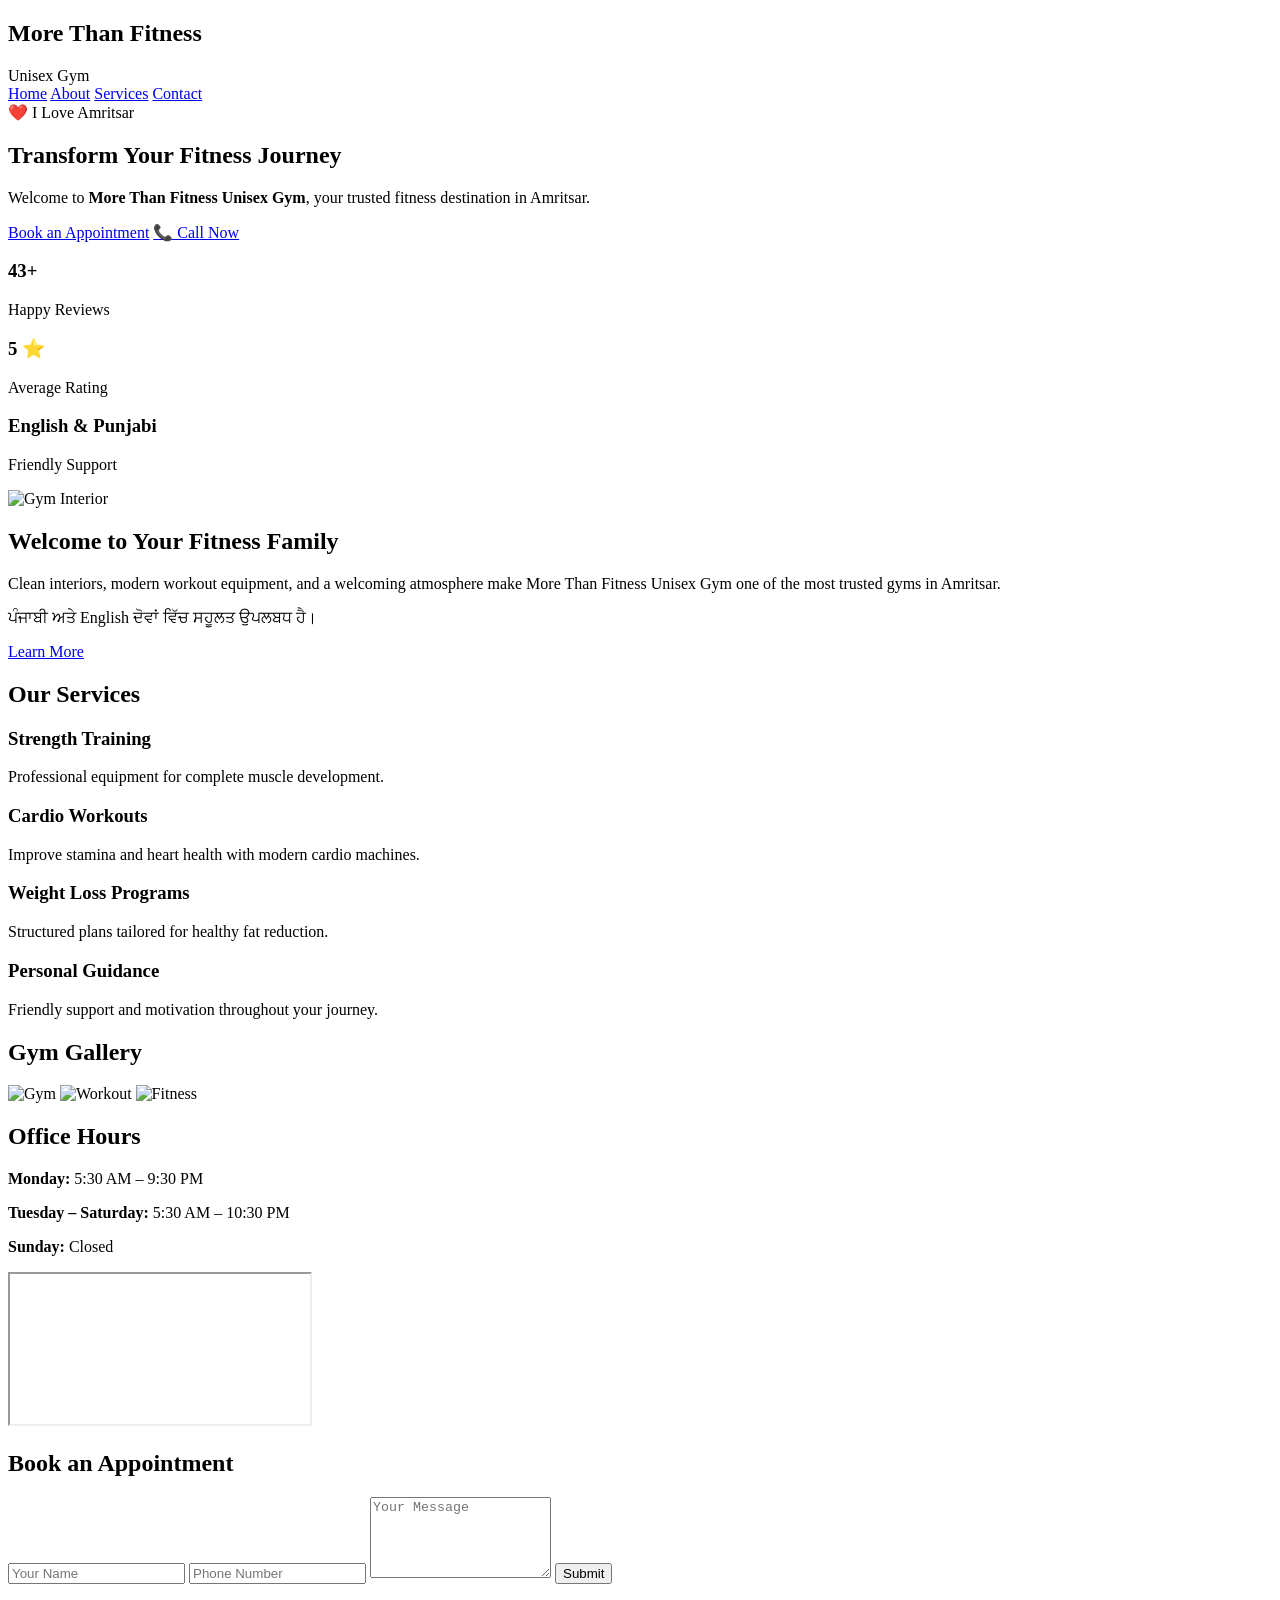
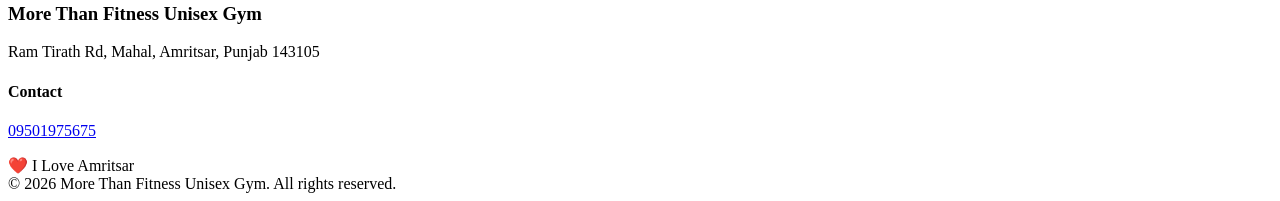
==== index.html @ e34ce39d "Add files via upload" ====
<!DOCTYPE html>
<html lang="en">
<head>
  <meta charset="UTF-8" />
  <meta name="viewport" content="width=device-width, initial-scale=1.0"/>
  <title>More Than Fitness Unisex Gym | Best Gym in Amritsar</title>

  <meta name="description" content="More Than Fitness Unisex Gym in Amritsar offers professional fitness training, modern equipment, and a welcoming environment for everyone.">

  <link rel="preconnect" href="https://fonts.googleapis.com">
  <link href="https://fonts.googleapis.com/css2?family=Inter:wght@300;400;500;600;700&display=swap" rel="stylesheet">

  <link rel="stylesheet" href="css/style.css">
</head>

<body>

<header class="header">
  <div class="container nav-container">
    <div class="logo">
      <h2>More Than Fitness</h2>
      <span>Unisex Gym</span>
    </div>

    <nav class="navbar">
      <a href="index.html">Home</a>
      <a href="about.html">About</a>
      <a href="services.html">Services</a>
      <a href="contact.html">Contact</a>
    </nav>

    <div class="badge">❤️ I Love Amritsar</div>
  </div>
</header>

<section class="hero">
  <div class="overlay"></div>

  <div class="hero-content container">
    <h1>Transform Your Fitness Journey</h1>

    <p>
      Welcome to <strong>More Than Fitness Unisex Gym</strong>,
      your trusted fitness destination in Amritsar.
    </p>

    <div class="hero-buttons">
      <a href="#contact-section" class="btn-primary">Book an Appointment</a>

      <a href="tel:09501975675" class="btn-secondary">
        📞 Call Now
      </a>
    </div>
  </div>
</section>

<section class="stats container">
  <div class="stat-card">
    <h3>43+</h3>
    <p>Happy Reviews</p>
  </div>

  <div class="stat-card">
    <h3>5 ⭐</h3>
    <p>Average Rating</p>
  </div>

  <div class="stat-card">
    <h3>English & Punjabi</h3>
    <p>Friendly Support</p>
  </div>
</section>

<section class="about-preview container">
  <div class="about-image">
    <img src="https://images.unsplash.com/photo-1517836357463-d25dfeac3438?q=80&w=1200&auto=format&fit=crop" alt="Gym Interior">
  </div>

  <div class="about-text">
    <h2>Welcome to Your Fitness Family</h2>

    <p>
      Clean interiors, modern workout equipment, and a welcoming atmosphere
      make More Than Fitness Unisex Gym one of the most trusted gyms in Amritsar.
    </p>

    <p>
      ਪੰਜਾਬੀ ਅਤੇ English ਦੋਵਾਂ ਵਿੱਚ ਸਹੂਲਤ ਉਪਲਬਧ ਹੈ।
    </p>

    <a href="about.html" class="btn-primary">Learn More</a>
  </div>
</section>

<section class="services-home">
  <div class="container">
    <h2 class="section-title">Our Services</h2>

    <div class="services-grid">

      <div class="service-card">
        <h3>Strength Training</h3>
        <p>Professional equipment for complete muscle development.</p>
      </div>

      <div class="service-card">
        <h3>Cardio Workouts</h3>
        <p>Improve stamina and heart health with modern cardio machines.</p>
      </div>

      <div class="service-card">
        <h3>Weight Loss Programs</h3>
        <p>Structured plans tailored for healthy fat reduction.</p>
      </div>

      <div class="service-card">
        <h3>Personal Guidance</h3>
        <p>Friendly support and motivation throughout your journey.</p>
      </div>

    </div>
  </div>
</section>

<section class="gallery container">
  <h2 class="section-title">Gym Gallery</h2>

  <div class="gallery-grid">

    <img src="https://images.unsplash.com/photo-1534438327276-14e5300c3a48?q=80&w=1200&auto=format&fit=crop" alt="Gym">

    <img src="https://images.unsplash.com/photo-1518611012118-696072aa579a?q=80&w=1200&auto=format&fit=crop" alt="Workout">

    <img src="https://images.unsplash.com/photo-1517838277536-f5f99be501cd?q=80&w=1200&auto=format&fit=crop" alt="Fitness">

  </div>
</section>

<section class="timings">
  <div class="container">
    <h2 class="section-title">Office Hours</h2>

    <div class="timing-box">
      <p><strong>Monday:</strong> 5:30 AM – 9:30 PM</p>
      <p><strong>Tuesday – Saturday:</strong> 5:30 AM – 10:30 PM</p>
      <p><strong>Sunday:</strong> Closed</p>
    </div>
  </div>
</section>

<section class="map-section">
  <iframe
    src="https://www.google.com/maps?q=Ram+Tirath+Rd,+Mahal,+Amritsar,+Punjab+143105&output=embed"
    allowfullscreen=""
    loading="lazy">
  </iframe>
</section>

<section id="contact-section" class="contact-section">
  <div class="container">
    <h2 class="section-title">Book an Appointment</h2>

    <form class="contact-form">

      <input type="text" placeholder="Your Name" required>

      <input type="tel" placeholder="Phone Number" required>

      <textarea rows="5" placeholder="Your Message"></textarea>

      <button type="submit" class="btn-primary">Submit</button>

    </form>
  </div>
</section>

<footer class="footer">
  <div class="container footer-grid">

    <div>
      <h3>More Than Fitness Unisex Gym</h3>
      <p>Ram Tirath Rd, Mahal, Amritsar, Punjab 143105</p>
    </div>

    <div>
      <h4>Contact</h4>
      <p>
        <a href="tel:09501975675">09501975675</a>
      </p>
    </div>

    <div class="footer-badge">
      ❤️ I Love Amritsar
    </div>

  </div>

  <div class="copyright">
    © 2026 More Than Fitness Unisex Gym. All rights reserved.
  </div>
</footer>

<script src="js/script.js"></script>

</body>
</html>
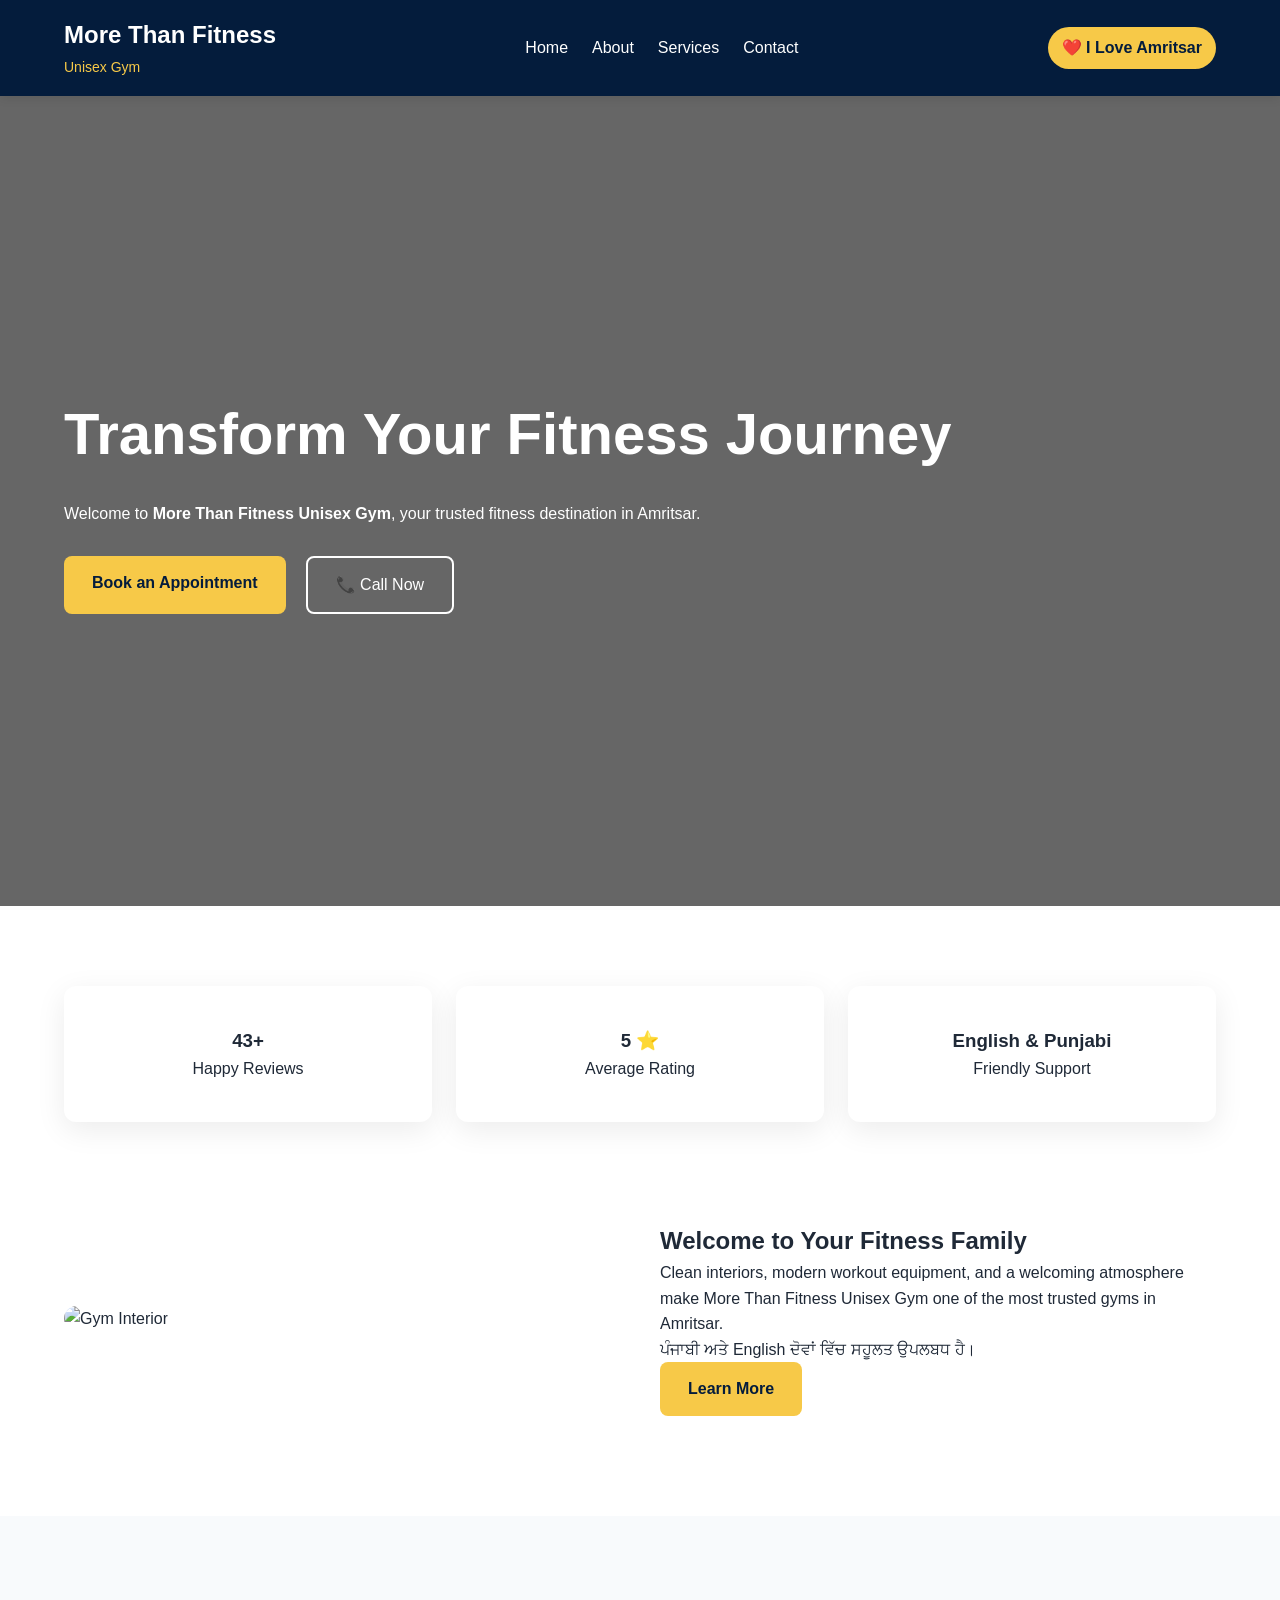
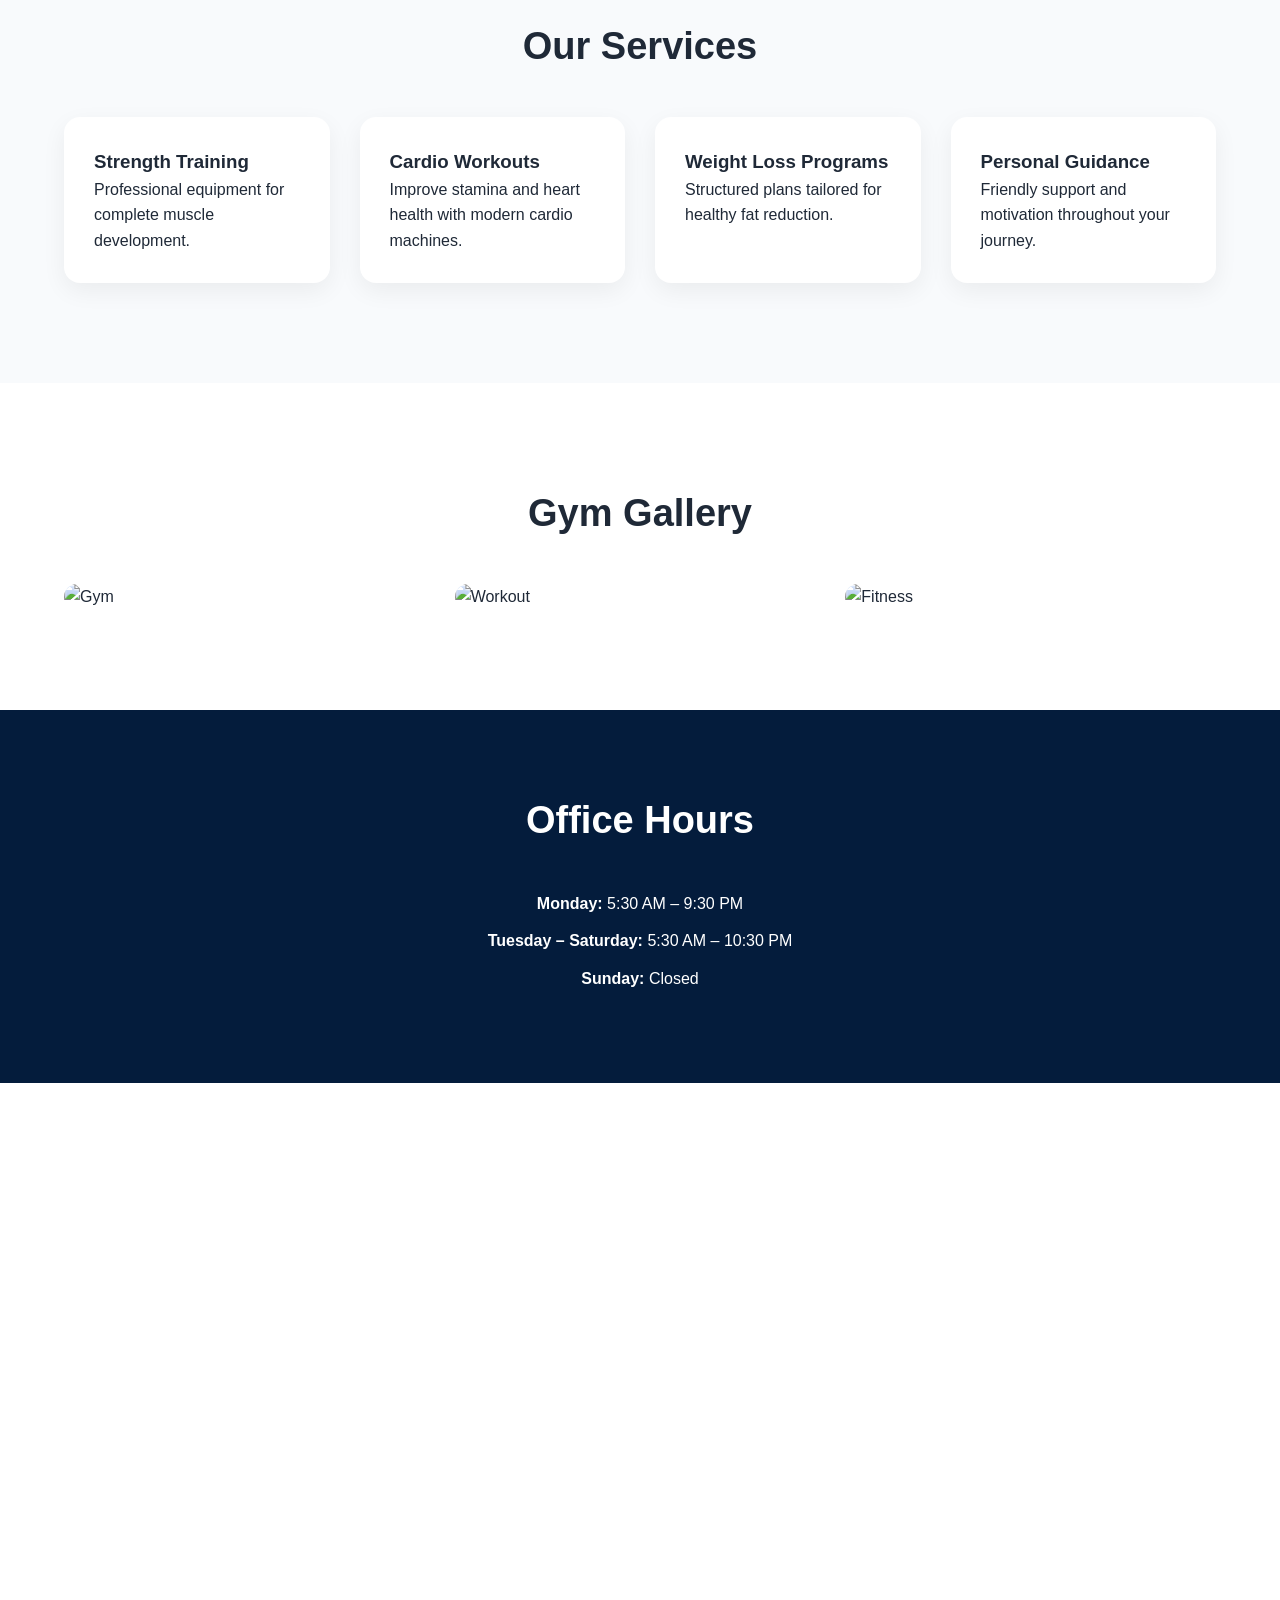
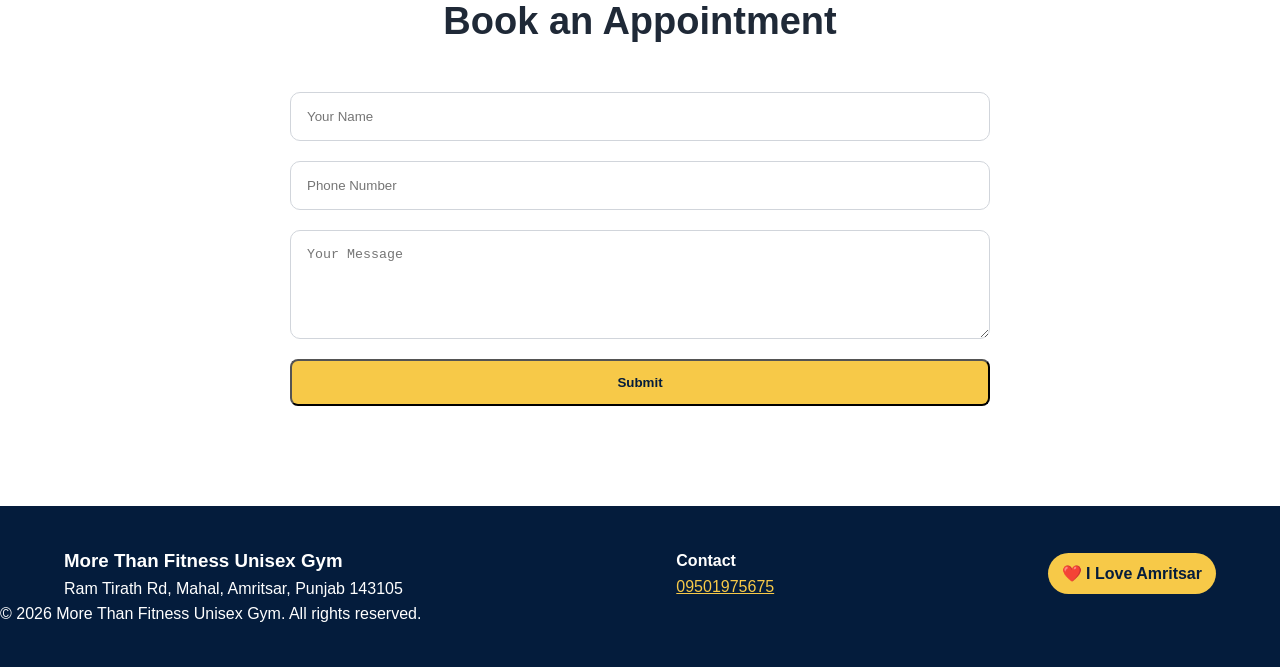
==== commit 9b4dc85d: "Update index.html" ====
--- a/index.html
+++ b/index.html
@@ -10,7 +10,7 @@
   <link rel="preconnect" href="https://fonts.googleapis.com">
   <link href="https://fonts.googleapis.com/css2?family=Inter:wght@300;400;500;600;700&display=swap" rel="stylesheet">
 
-  <link rel="stylesheet" href="css/style.css">
+  <link rel="stylesheet" href="style.css">
 </head>
 
 <body>
@@ -200,7 +200,7 @@
   </div>
 </footer>
 
-<script src="js/script.js"></script>
+<script src="script.js"></script>
 
 </body>
-</html>+</html>
--- a/style.css
+++ b/style.css
@@ -0,0 +1,287 @@
+*{
+  margin:0;
+  padding:0;
+  box-sizing:border-box;
+}
+
+html{
+  scroll-behavior:smooth;
+}
+
+body{
+  font-family:'Inter',sans-serif;
+  color:#1f2937;
+  background:#ffffff;
+  line-height:1.6;
+}
+
+.container{
+  width:90%;
+  max-width:1200px;
+  margin:auto;
+}
+
+.header{
+  position:sticky;
+  top:0;
+  z-index:999;
+  background:#041c3c;
+  padding:16px 0;
+  box-shadow:0 2px 10px rgba(0,0,0,0.1);
+}
+
+.nav-container{
+  display:flex;
+  justify-content:space-between;
+  align-items:center;
+}
+
+.logo h2{
+  color:#fff;
+  font-size:24px;
+}
+
+.logo span{
+  color:#f7c948;
+  font-size:14px;
+}
+
+.navbar{
+  display:flex;
+  gap:24px;
+}
+
+.navbar a{
+  color:#fff;
+  text-decoration:none;
+  font-weight:500;
+  transition:0.3s;
+}
+
+.navbar a:hover{
+  color:#f7c948;
+}
+
+.badge,
+.footer-badge{
+  background:#f7c948;
+  color:#041c3c;
+  padding:8px 14px;
+  border-radius:30px;
+  font-weight:600;
+}
+
+.hero{
+  height:90vh;
+  background:url('https://images.unsplash.com/photo-1517836357463-d25dfeac3438?q=80&w=1400&auto=format&fit=crop') center/cover no-repeat;
+  position:relative;
+  display:flex;
+  align-items:center;
+}
+
+.overlay{
+  position:absolute;
+  inset:0;
+  background:rgba(0,0,0,0.6);
+}
+
+.hero-content{
+  position:relative;
+  color:#fff;
+  z-index:2;
+}
+
+.hero-content h1{
+  font-size:58px;
+  margin-bottom:20px;
+}
+
+.hero-buttons{
+  margin-top:30px;
+  display:flex;
+  gap:20px;
+}
+
+.btn-primary,
+.btn-secondary{
+  padding:14px 28px;
+  border-radius:8px;
+  text-decoration:none;
+  display:inline-block;
+  transition:0.3s;
+}
+
+.btn-primary{
+  background:#f7c948;
+  color:#041c3c;
+  font-weight:700;
+}
+
+.btn-primary:hover{
+  transform:translateY(-3px);
+}
+
+.btn-secondary{
+  border:2px solid #fff;
+  color:#fff;
+}
+
+.stats{
+  display:grid;
+  grid-template-columns:repeat(auto-fit,minmax(220px,1fr));
+  gap:24px;
+  margin:80px auto;
+}
+
+.stat-card{
+  background:#fff;
+  padding:40px;
+  border-radius:12px;
+  text-align:center;
+  box-shadow:0 8px 30px rgba(0,0,0,0.08);
+}
+
+.about-preview{
+  display:grid;
+  grid-template-columns:1fr 1fr;
+  gap:40px;
+  align-items:center;
+  margin:100px auto;
+}
+
+.about-preview img,
+.gallery-grid img,
+.about-page img{
+  width:100%;
+  border-radius:16px;
+}
+
+.section-title{
+  text-align:center;
+  margin-bottom:40px;
+  font-size:38px;
+}
+
+.services-home{
+  background:#f8fafc;
+  padding:100px 0;
+}
+
+.services-grid{
+  display:grid;
+  grid-template-columns:repeat(auto-fit,minmax(250px,1fr));
+  gap:30px;
+}
+
+.service-card{
+  background:#fff;
+  padding:30px;
+  border-radius:16px;
+  transition:0.3s;
+  box-shadow:0 8px 25px rgba(0,0,0,0.06);
+}
+
+.service-card:hover{
+  transform:translateY(-8px);
+}
+
+.gallery{
+  margin:100px auto;
+}
+
+.gallery-grid{
+  display:grid;
+  grid-template-columns:repeat(auto-fit,minmax(300px,1fr));
+  gap:20px;
+}
+
+.timings{
+  background:#041c3c;
+  color:#fff;
+  padding:80px 0;
+  text-align:center;
+}
+
+.timing-box p{
+  margin:12px 0;
+}
+
+.map-section iframe{
+  width:100%;
+  height:400px;
+  border:none;
+}
+
+.contact-section,
+.contact-page{
+  padding:100px 0;
+}
+
+.contact-form{
+  display:flex;
+  flex-direction:column;
+  gap:20px;
+  max-width:700px;
+  margin:auto;
+}
+
+.contact-form input,
+.contact-form textarea{
+  padding:16px;
+  border:1px solid #d1d5db;
+  border-radius:10px;
+}
+
+.footer{
+  background:#041c3c;
+  color:#fff;
+  padding:40px 0;
+}
+
+.footer-grid{
+  display:flex;
+  justify-content:space-between;
+  align-items:center;
+  gap:20px;
+  flex-wrap:wrap;
+}
+
+.footer a{
+  color:#f7c948;
+}
+
+.page-banner{
+  background:#0b2545;
+  color:#fff;
+  text-align:center;
+  padding:100px 20px;
+}
+
+.about-page{
+  display:grid;
+  grid-template-columns:1fr 1fr;
+  gap:50px;
+  padding:100px 0;
+}
+
+@media(max-width:768px){
+
+  .navbar{
+    gap:12px;
+    font-size:14px;
+  }
+
+  .hero-content h1{
+    font-size:38px;
+  }
+
+  .about-preview,
+  .about-page{
+    grid-template-columns:1fr;
+  }
+
+  .hero-buttons{
+    flex-direction:column;
+  }
+
+}
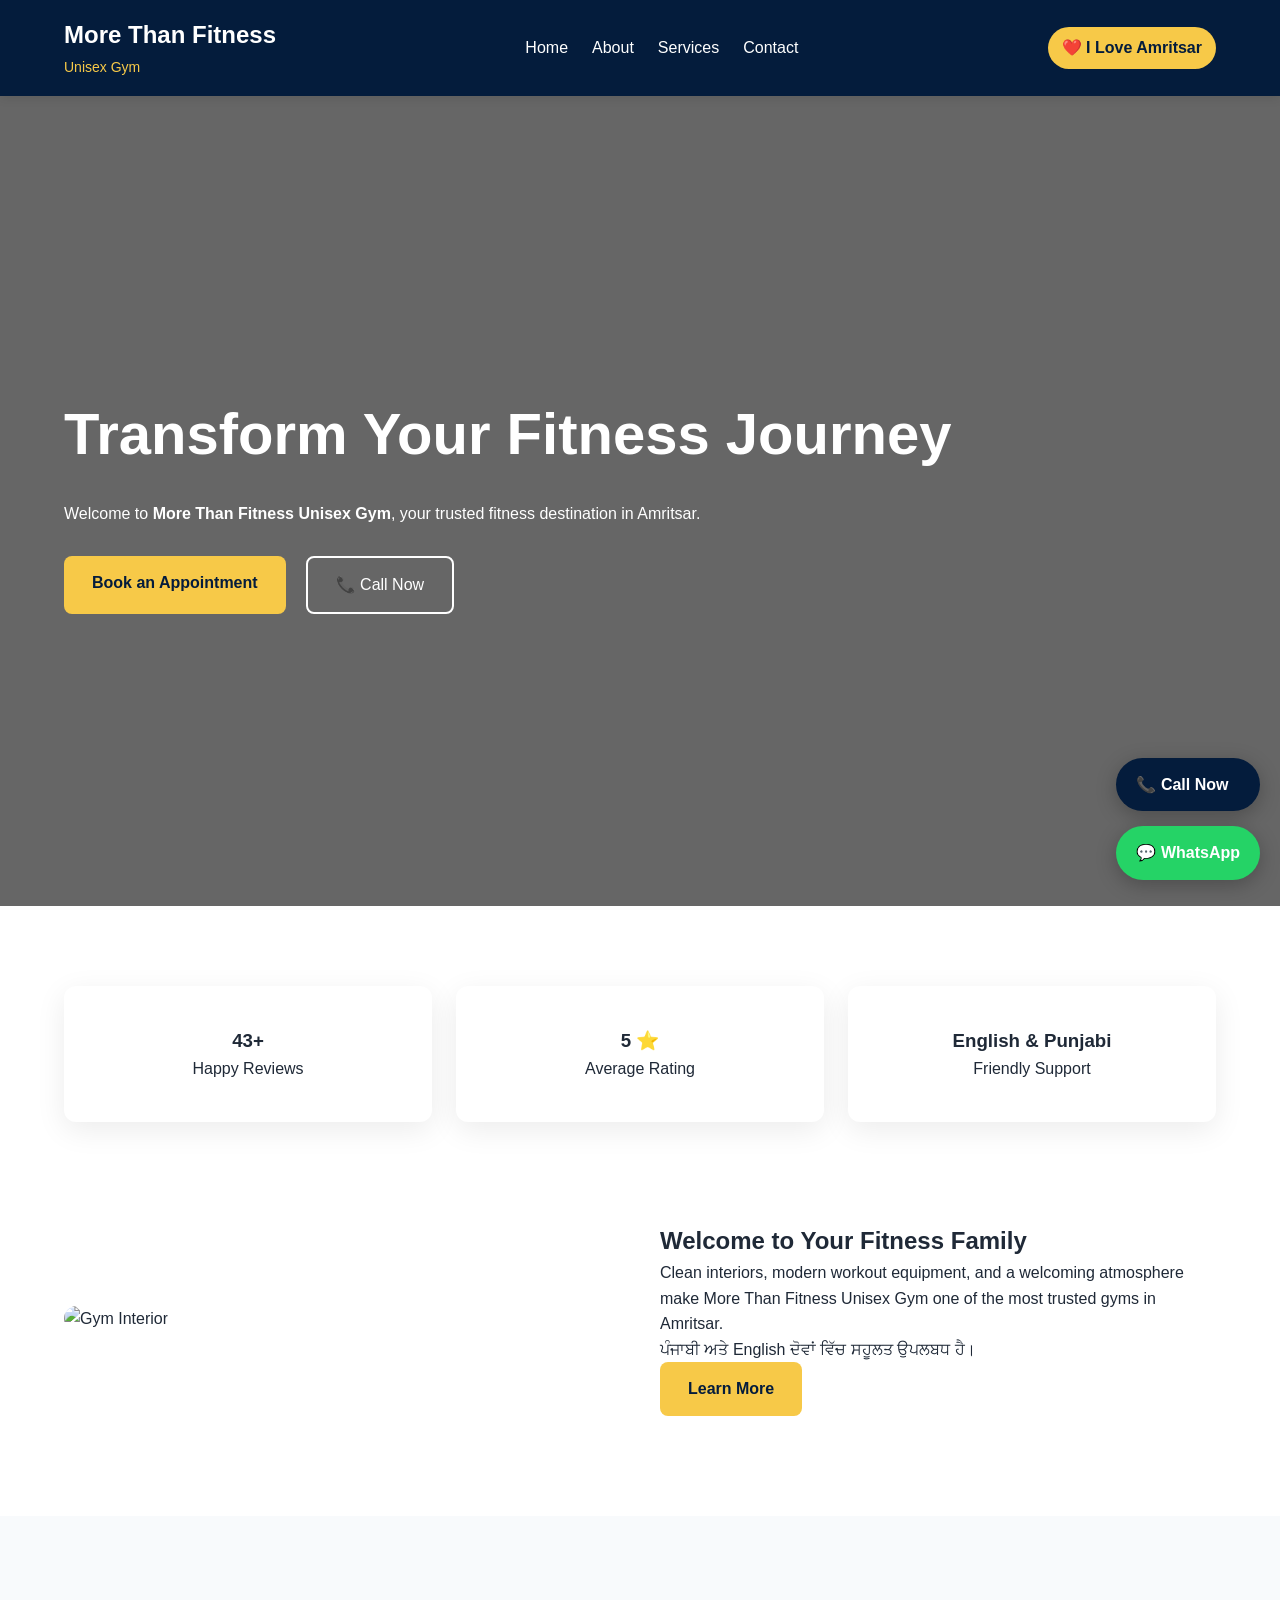
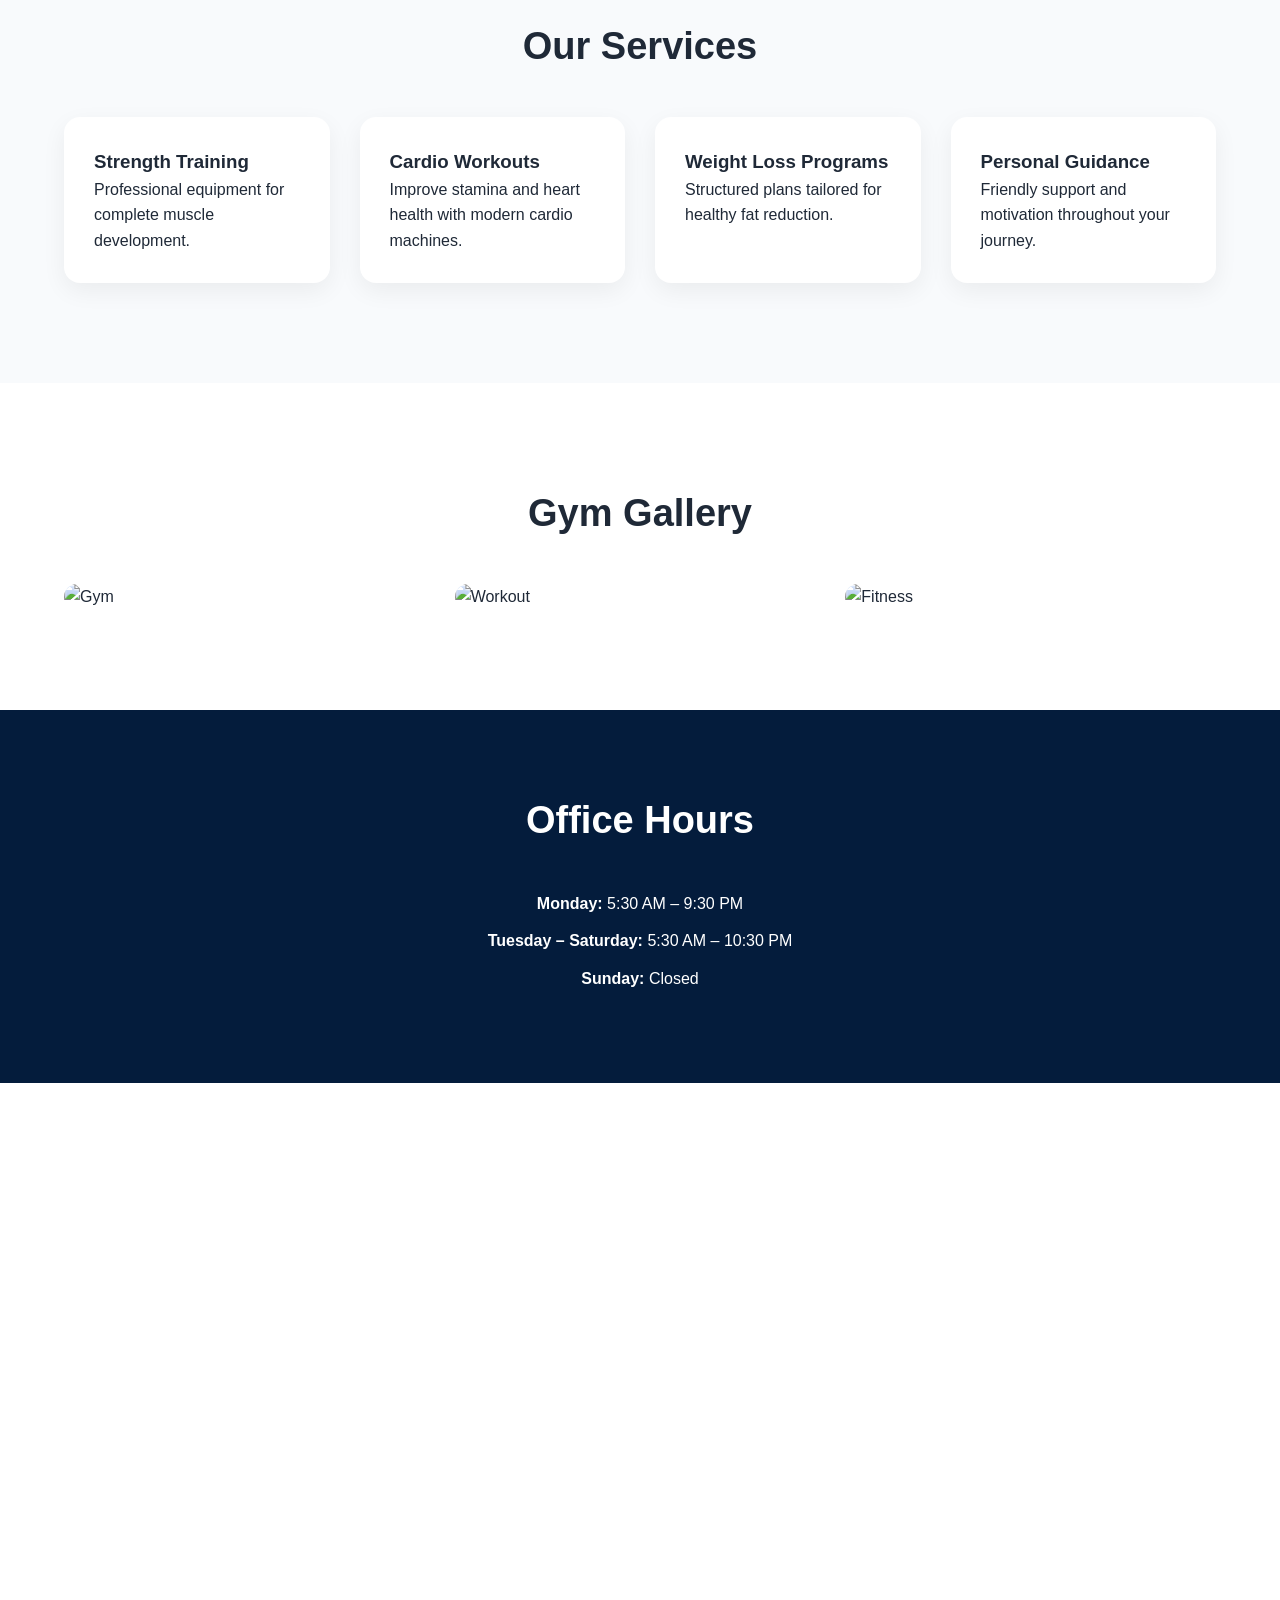
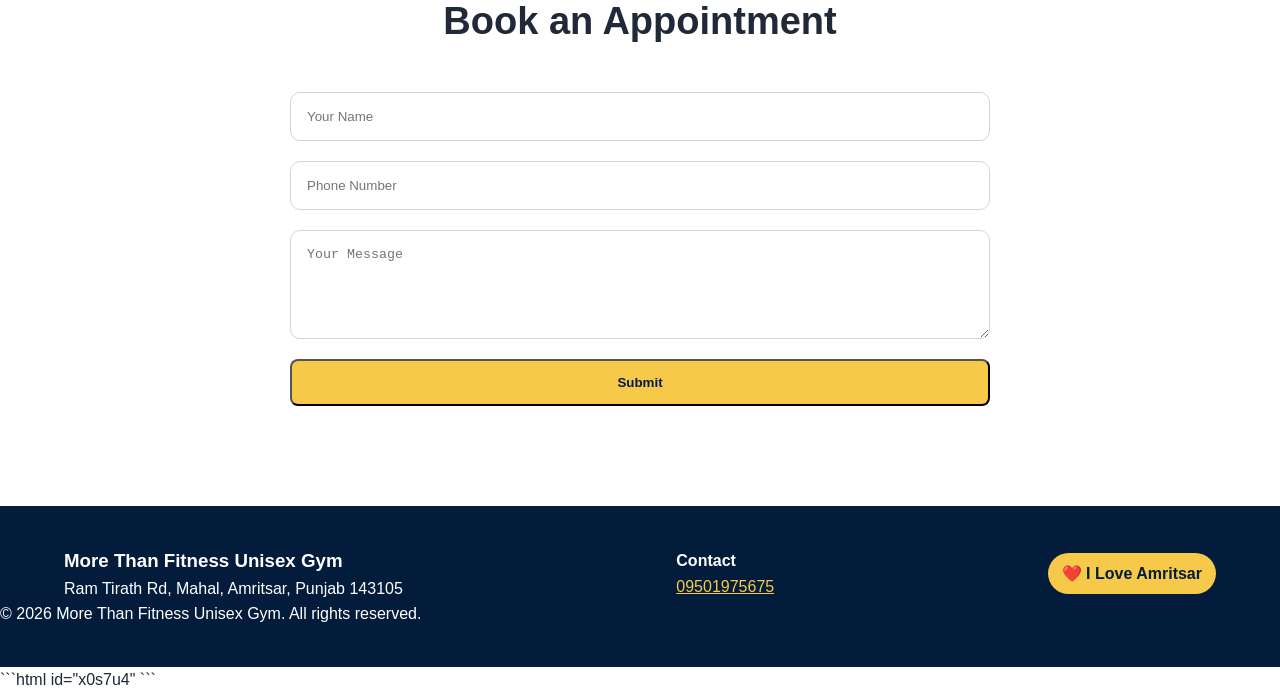
==== commit 32ee06bf: "Update index.html" ====
--- a/index.html
+++ b/index.html
@@ -203,4 +203,34 @@
 <script src="script.js"></script>
 
 </body>
+  
+```html id="x0s7u4"
+<!-- FLOATING BUTTONS -->
+
+<div class="floating-buttons">
+
+  <!-- CALL BUTTON -->
+
+  <a
+    href="tel:09501975675"
+    class="float-btn call-btn">
+
+    📞 Call Now
+
+  </a>
+
+  <!-- WHATSAPP BUTTON -->
+
+  <a
+    href="https://wa.me/919501975675?text=Hello%20More%20Than%20Fitness%20Gym"
+    target="_blank"
+    class="float-btn whatsapp-btn">
+
+    💬 WhatsApp
+
+  </a>
+
+</div>
+```
+
 </html>
--- a/style.css
+++ b/style.css
@@ -284,4 +284,186 @@
     flex-direction:column;
   }
 
-}+  ```css
+/* FLOATING BUTTONS */
+
+.floating-buttons{
+  position:fixed;
+  bottom:20px;
+  right:20px;
+  display:flex;
+  flex-direction:column;
+  gap:15px;
+  z-index:9999;
+}
+
+.float-btn{
+  text-decoration:none;
+  color:#fff;
+  padding:14px 20px;
+  border-radius:50px;
+  font-weight:700;
+  box-shadow:0 5px 20px rgba(0,0,0,0.25);
+  transition:0.3s;
+  display:flex;
+  align-items:center;
+  gap:10px;
+  font-size:16px;
+}
+
+.float-btn:hover{
+  transform:translateY(-3px);
+}
+
+.call-btn{
+  background:#041c3c;
+}
+
+.whatsapp-btn{
+  background:#25D366;
+}
+```
+
+
+}
+```css id="jjvdr3"
+/* =========================
+   MOBILE RESPONSIVE FIXES
+========================= */
+
+html{
+  overflow-x:hidden;
+}
+
+body{
+  overflow-x:hidden;
+}
+
+/* RESPONSIVE NAVBAR */
+
+@media(max-width:768px){
+
+  .nav-container{
+    flex-direction:column;
+    align-items:flex-start;
+    gap:15px;
+  }
+
+  .navbar{
+    width:100%;
+    display:flex;
+    flex-wrap:wrap;
+    gap:14px;
+  }
+
+  .navbar a{
+    font-size:15px;
+  }
+
+  .hero-content h1,
+  .hero h1{
+    font-size:38px !important;
+    line-height:1.2;
+  }
+
+  .hero-content p,
+  .hero p{
+    font-size:16px;
+  }
+
+  .hero-buttons{
+    flex-direction:column;
+    width:100%;
+  }
+
+  .btn-primary,
+  .btn-secondary{
+    width:100%;
+    text-align:center;
+  }
+
+  .about-preview,
+  .about-page,
+  .contact-grid{
+    grid-template-columns:1fr !important;
+  }
+
+  .services-grid,
+  .gallery-grid{
+    grid-template-columns:1fr !important;
+  }
+
+  .section-title{
+    font-size:30px;
+  }
+
+  .contact-form,
+  .contact-info,
+  .contact-details{
+    padding:25px;
+  }
+
+  .footer-grid{
+    flex-direction:column;
+    align-items:flex-start;
+  }
+
+}
+
+/* =========================
+   FLOATING BUTTONS
+========================= */
+
+.floating-buttons{
+  position:fixed;
+  bottom:20px;
+  right:20px;
+  display:flex;
+  flex-direction:column;
+  gap:15px;
+  z-index:9999;
+}
+
+.float-btn{
+  text-decoration:none;
+  color:#fff;
+  padding:14px 20px;
+  border-radius:50px;
+  font-weight:700;
+  box-shadow:0 5px 20px rgba(0,0,0,0.25);
+  transition:0.3s;
+  display:flex;
+  align-items:center;
+  gap:10px;
+  font-size:16px;
+}
+
+.float-btn:hover{
+  transform:translateY(-3px);
+}
+
+.call-btn{
+  background:#041c3c;
+}
+
+.whatsapp-btn{
+  background:#25D366;
+}
+
+/* MOBILE BUTTON SIZE */
+
+@media(max-width:768px){
+
+  .floating-buttons{
+    bottom:15px;
+    right:15px;
+  }
+
+  .float-btn{
+    padding:12px 16px;
+    font-size:14px;
+  }
+
+}
+```
+
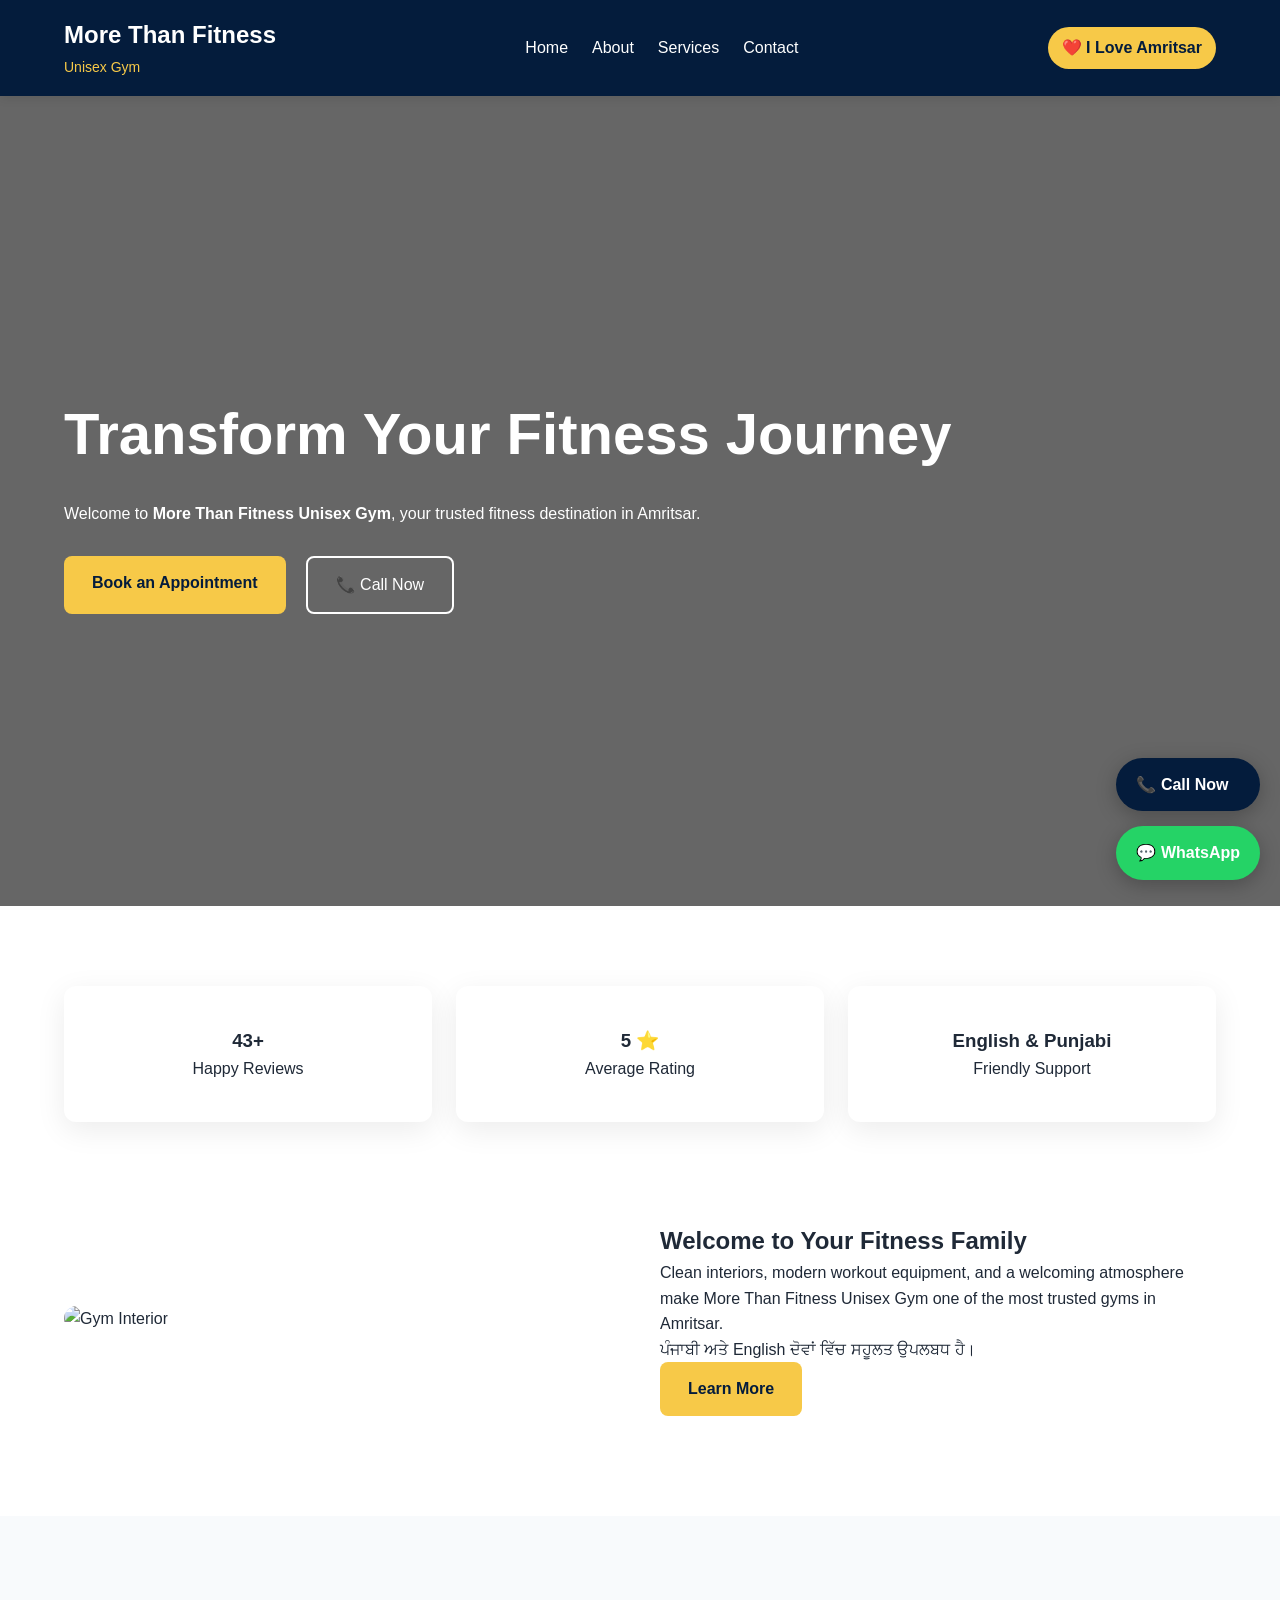
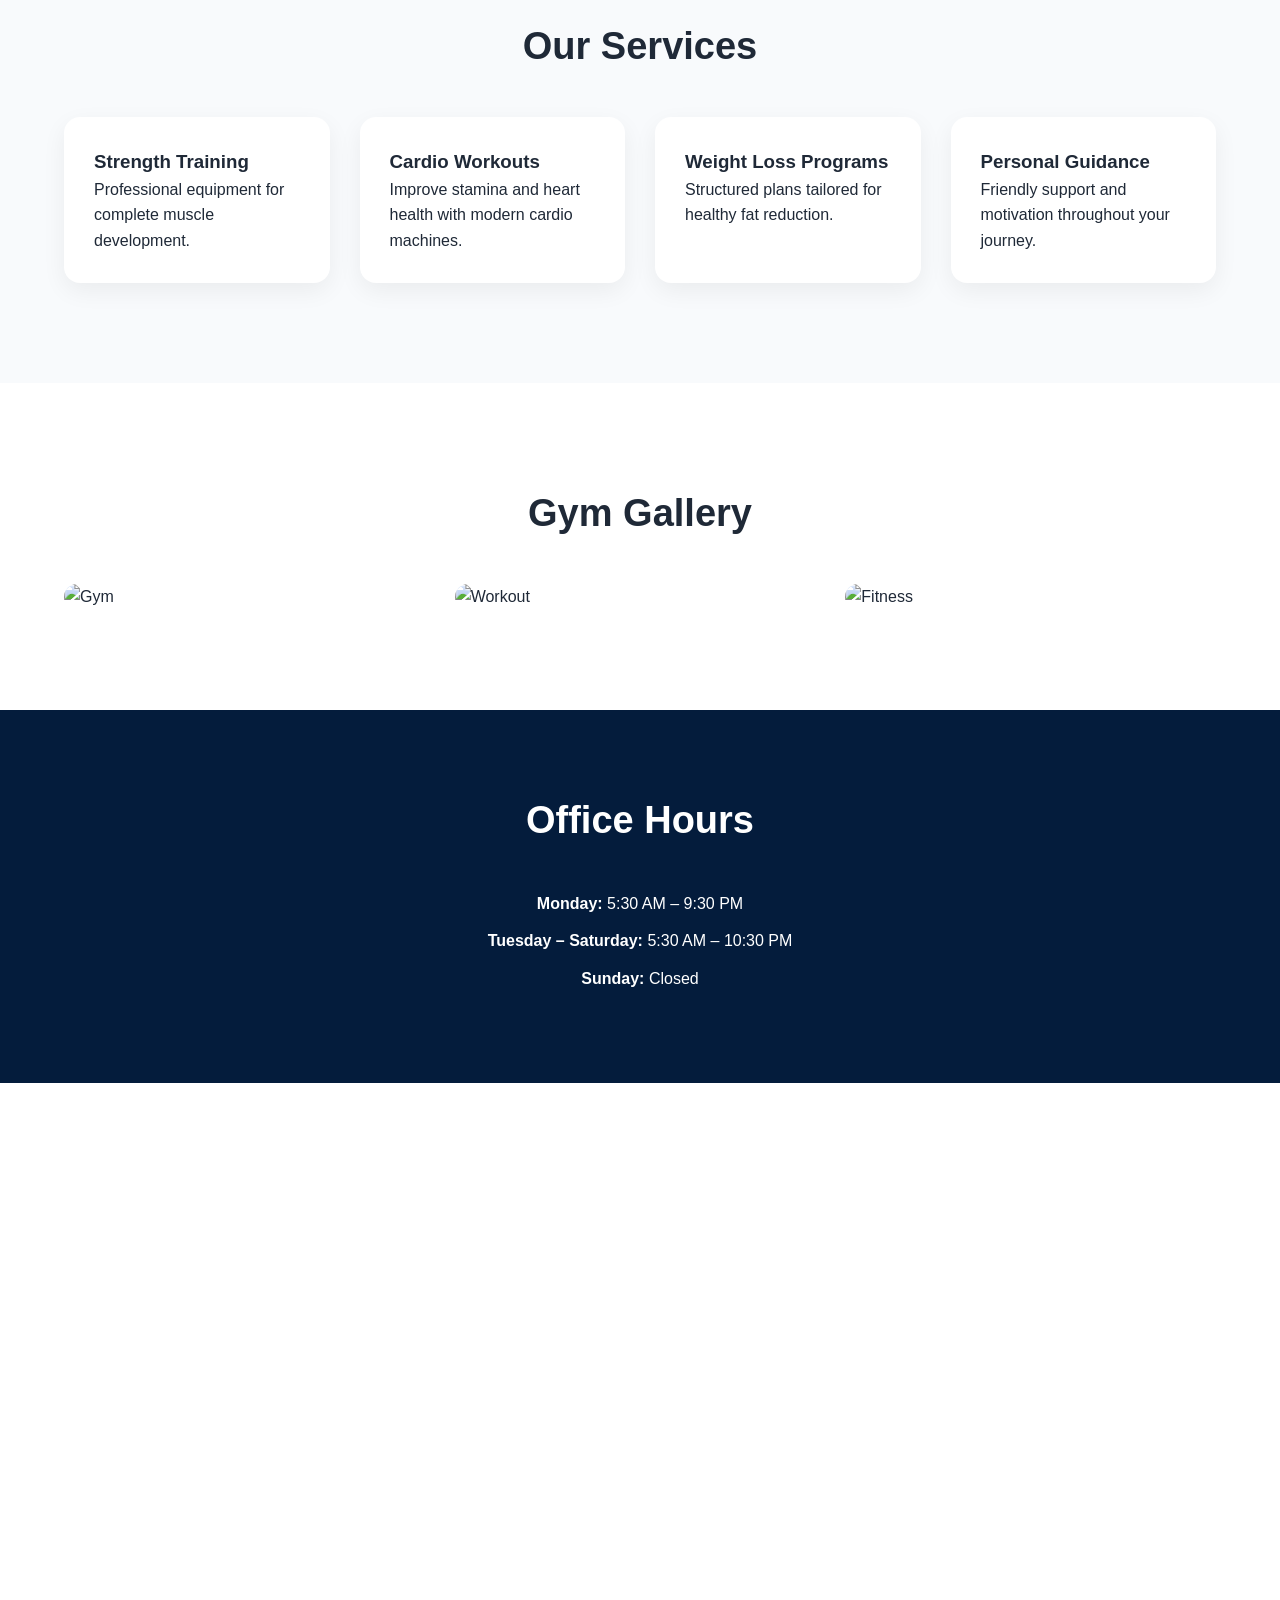
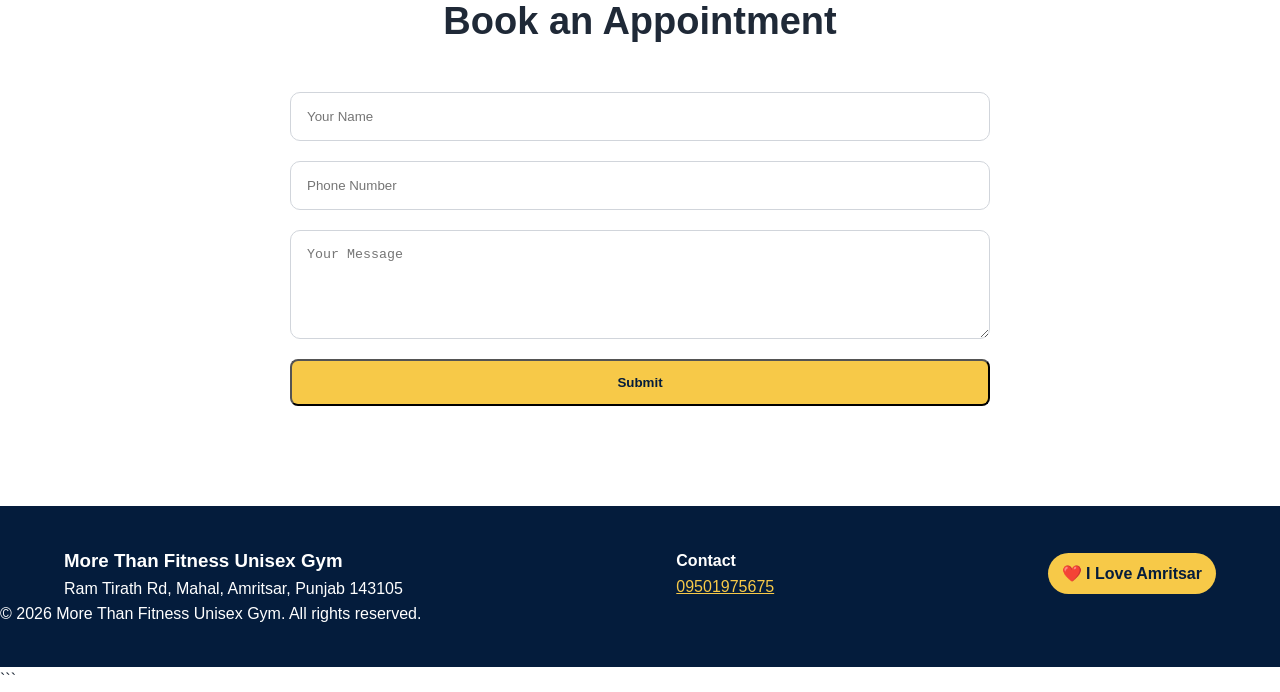
==== commit 7918dd95: "Update index.html" ====
--- a/index.html
+++ b/index.html
@@ -204,7 +204,6 @@
 
 </body>
   
-```html id="x0s7u4"
 <!-- FLOATING BUTTONS -->
 
 <div class="floating-buttons">
